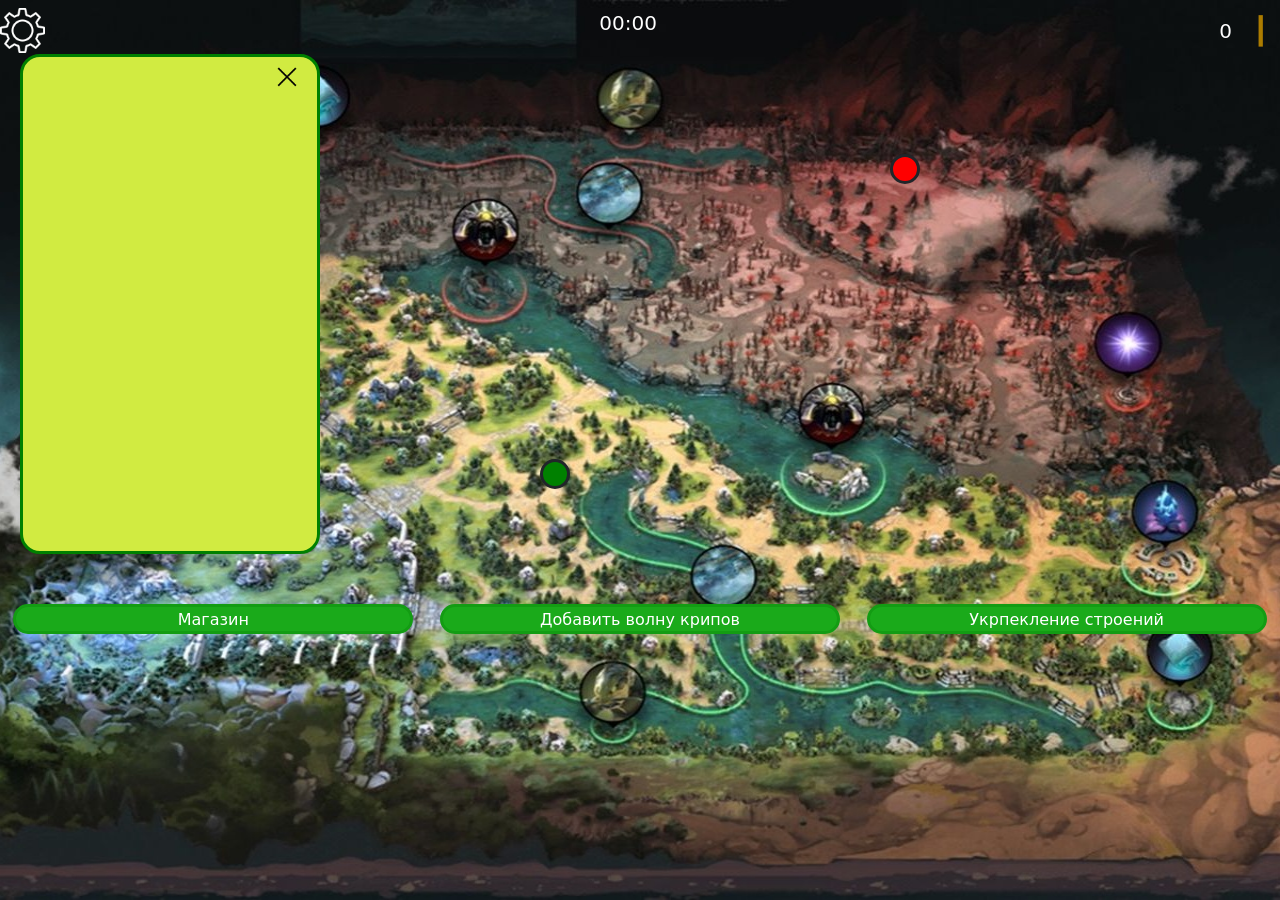
==== game/game.html @ 8e622421 "start point" ====
<!DOCTYPE html>
<html lang="en">
  <head>
    <meta charset="UTF-8" />
    <meta name="viewport" content="width=device-width, initial-scale=1.0" />
    <title>Document</title>
    <link rel="stylesheet" href="game.css" />
  </head>
  <body>
    <link
      href="https://cdn.jsdelivr.net/npm/bootstrap@5.3.2/dist/css/bootstrap.min.css"
      rel="stylesheet"
    />
    <script src="https://cdn.jsdelivr.net/npm/bootstrap@5.3.2/dist/js/bootstrap.bundle.min.js"></script>
    <div class="header mt-2">
      <input
        class="settings__button"
        id="settings"
        type="image"
        src="/img/pngwing.com.png"
        alt="Настройки"
        class="settings"
      />

      <div class="time">00:00</div>
      <div class="money">
        <span class="header__money p-2" id="money">0</span
        ><img
          src="/img/pngwing.com (6).png"
          alt="Ваше золото"
          class="header__img"
        />
      </div>
    </div>
    <div class="wave__radiant"></div>
    <div class="wave__dire"></div>
    <div class="registration__container">
      <form class="registration" action="#" method="post">
        <label for="username"> Введите ваш никнейм</label>
        <input class="nickname" type="text" id="nickname" name="nickname" />

        <br />

        <input
          class="post__button"
          type="submit"
          value="Закинуть жестко"
          disabled
        />
      </form>
    </div>
    <div class="shop__container">
      <input
        class="close__button"
        id="close"
        type="image"
        src="/img/close.png"
        alt="Закрыть"
      />
    </div>
    <div class="button__container">
      <button class="button shop">Магазин</button>

      <button class="button wave">Добавить волну крипов</button>

      <button class="button glif">Укрпекление строений</button>
    </div>
  </body>
</html>
---- game/game.css ----
@import url("https://fonts.googleapis.com/css2?family=Caveat:wght@400..700&display=swap");

body {
  font-family: "Caveat", cursive;
  font-optical-sizing: auto;
  font-weight: weight;
  font-style: normal;
  font-size: 5vh;
  background-image: url("/img/kak-izmenilas-karta-dota-2-vse-obnovleniya-karty-v-patche-7-38-na-skrinshotah_1739933718349508983.jpg");
  background-repeat: no-repeat;
  background-size: 100% 100vh;
  overflow: hidden;
}

.settings__button {
  color: white;
  width: 5vh;
  height: 5vh;
}

.registration__container {
  display: none;
  justify-content: center;
  margin-top: 25vh;
}

.registration {
  display: flex;
  justify-content: center;
  align-items: center;
  flex-direction: column;
  color: white;
}

.post__button {
  width: 30vh;
  height: 5vh;
  color: white;
  background: rgb(26, 170, 26);
  border: rgb(19, 156, 19) solid;
  border-radius: 20px;
}
.post__button:active {
  box-shadow: inset 0 0 10px #000000;
}

.button__container {
  display: flex;
  justify-content: space-around;
  margin-top: 550px;
}

.button {
  width: 400px;
  height: 30px;
  color: white;
  background: rgb(26, 170, 26);
  border: rgb(19, 156, 19) solid;
  border-radius: 20px;
}

.button:active {
  box-shadow: inset 0 0 10px #000000;
}

.header {
  display: flex;
  flex-direction: row;
  justify-content: space-between;
  flex-wrap: nowrap;
  color: white;
}

.wave__radiant {
  width: 30px;
  height: 30px;
  position: absolute;
  background-color: green;
  border-radius: 50%;
  border: 3px solid;
  margin-top: 45vh;
  margin-left: 60vh;
}

.wave__dire {
  width: 30px;
  height: 30px;
  position: absolute;
  background-color: red;
  border-radius: 50%;
  border: 3px solid;
  margin-left: 890px;
  margin-top: 100px;
}

.header__img {
  width: 40px;
  height: 40px;
}

.header__money {
  font-size: 20px;
}

.money {
  display: flex;
  align-items: center;
  flex-direction: row;
  flex-wrap: nowrap;
}

.time {
  font-size: 20px;
}

.shop__container {
  width: 300px;
  height: 500px;
  margin-left: 20px;
  background-color: #d1eb41;
  border: green solid;
  border-radius: 20px;
  position: absolute;
}
.close__button {
  width: 40px;
  height: 40px;
  margin-left: 83%;
}
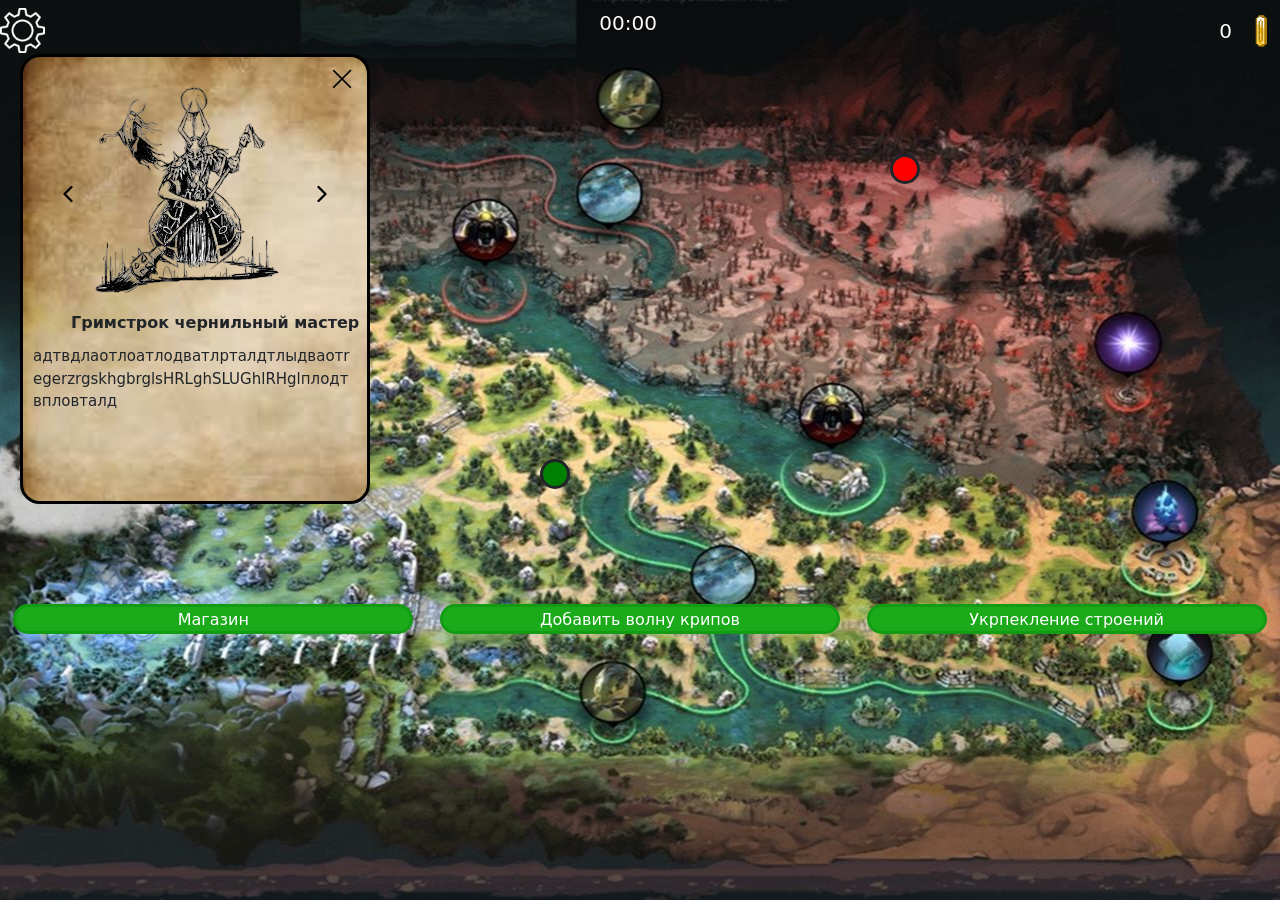
==== commit 0c23e820: "вроде работает но лучше перебздеть чем недобздеть" ====
--- a/game/game.html
+++ b/game/game.html
@@ -57,6 +57,51 @@
         src="/img/close.png"
         alt="Закрыть"
       />
+      <div class="shop__card">
+        <button class="nav-arrow arrow-left">
+          <svg
+            class="arrow-icon"
+            viewBox="0 0 24 24"
+            fill="none"
+            xmlns="http://www.w3.org/2000/svg"
+          >
+            <path
+              d="M15 18L9 12L15 6"
+              stroke="currentColor"
+              stroke-width="2"
+              stroke-linecap="round"
+              stroke-linejoin="round"
+            />
+          </svg>
+        </button>
+
+        <img class="card__img" src="/img/grimShop-Photoroom.png" />
+
+        <button class="nav-arrow arrow-right">
+          <svg
+            class="arrow-icon"
+            viewBox="0 0 24 24"
+            fill="none"
+            xmlns="http://www.w3.org/2000/svg"
+          >
+            <path
+              d="M9 18L15 12L9 6"
+              stroke="currentColor"
+              stroke-width="2"
+              stroke-linecap="round"
+              stroke-linejoin="round"
+            />
+          </svg>
+        </button>
+      </div>
+      <div class="ms-5">
+        <b>Гримстрок чернильный мастер</b>
+      </div>
+      <div class="description">
+        <p>
+          адтвдлаотлоатлодватлрталдтлыдваотregerzrgskhgbrglsHRLghSLUGhlRHglплодтвпловталд
+        </p>
+      </div>
     </div>
     <div class="button__container">
       <button class="button shop">Магазин</button>
--- a/game/game.css
+++ b/game/game.css
@@ -9,7 +9,6 @@
   background-image: url("/img/kak-izmenilas-karta-dota-2-vse-obnovleniya-karty-v-patche-7-38-na-skrinshotah_1739933718349508983.jpg");
   background-repeat: no-repeat;
   background-size: 100% 100vh;
-  overflow: hidden;
 }
 
 .settings__button {
@@ -114,16 +113,40 @@
 }
 
 .shop__container {
-  width: 300px;
-  height: 500px;
+  width: 350px;
+  height: 450px;
   margin-left: 20px;
-  background-color: #d1eb41;
-  border: green solid;
+  background-image: url(/img/backgroundShop.jpg);
+  background-repeat: no-repeat;
+  background-size: 110%;
+  border: black solid;
   border-radius: 20px;
   position: absolute;
 }
 .close__button {
   width: 40px;
   height: 40px;
-  margin-left: 83%;
+  margin-top: 2px;
+  margin-left: 87%;
 }
+
+.shop__card {
+  display: flex;
+  justify-content: center;
+  align-items: center;
+  margin-top: -30px;
+}
+
+.nav-arrow {
+  background: none;
+  border: none;
+  width: 40px;
+  height: 40px;
+}
+
+.description {
+  font-size: 15px;
+  margin: 10px;
+  overflow-wrap: break-word;
+  hyphens: auto;
+}
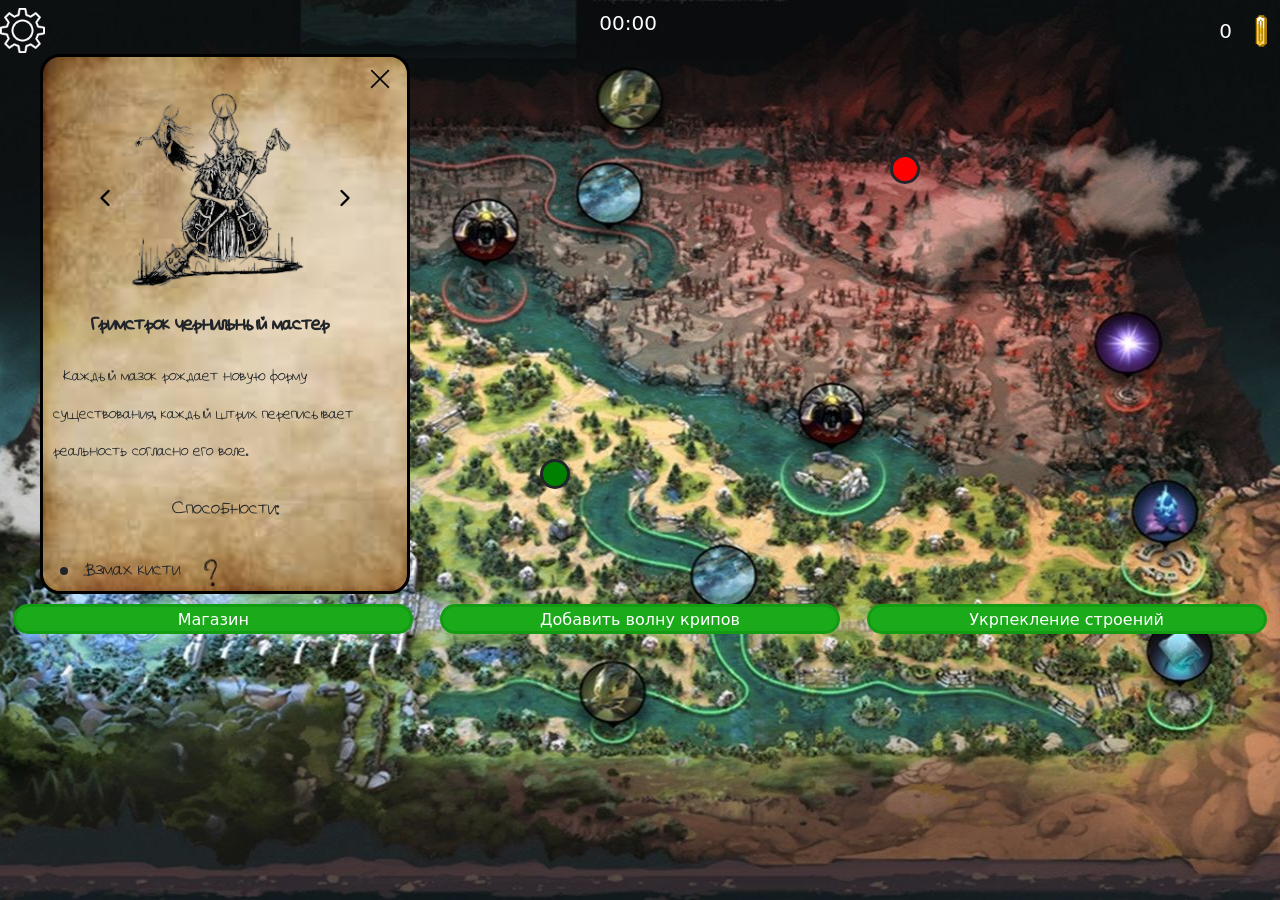
==== commit 08cf0f52: "короче сюда буду заливать потихоньку то что верстаю" ====
--- a/game/game.html
+++ b/game/game.html
@@ -75,7 +75,7 @@
           </svg>
         </button>
 
-        <img class="card__img" src="/img/grimShop-Photoroom.png" />
+        <img class="shop__img" src="/img/grimShop-Photoroom.png" />
 
         <button class="nav-arrow arrow-right">
           <svg
@@ -99,8 +99,35 @@
       </div>
       <div class="description">
         <p>
-          адтвдлаотлоатлодватлрталдтлыдваотregerzrgskhgbrglsHRLghSLUGhlRHglплодтвпловталд
+          Каждый мазок рождает новую форму существования, каждый штрих
+          переписывает реальность согласно его воле.
         </p>
+      </div>
+      <div class="skill">
+        <p class="d-flex justify-content-center">Способности:</p>
+        <ul class="ms-2">
+          <li>
+            Взмах кисти
+            <img src="/img/question.png" alt="Описание" class="skill__img" />
+          </li>
+
+          <li>
+            Выпуск фантома
+            <img src="/img/question.png" alt="Описание" class="skill__img" />
+          </li>
+
+          <li>
+            Косание кистью
+            <img src="/img/question.png" alt="Описание" class="skill__img" />
+          </li>
+        </ul>
+      </div>
+      <div class="shop__button__container">
+        <button class="shop__button">Купить</button>
+
+        <!-- <button class="shop__button improve">Улучшить</button>
+
+        <button class="shop__button remove">Убрать</button> -->
       </div>
     </div>
     <div class="button__container">
--- a/game/game.css
+++ b/game/game.css
@@ -1,4 +1,12 @@
 @import url("https://fonts.googleapis.com/css2?family=Caveat:wght@400..700&display=swap");
+
+@font-face {
+  font-family: "lapkoi Light";
+  src: url("/fonts/lapkoi.ttf") format("truetype");
+  font-weight: 300;
+  font-style: normal;
+  font-display: swap;
+}
 
 body {
   font-family: "Caveat", cursive;
@@ -113,15 +121,20 @@
 }
 
 .shop__container {
-  width: 350px;
-  height: 450px;
-  margin-left: 20px;
+  font-family: "lapkoi Light";
+  font-size: 30px;
+  width: 370px;
+  height: 540px;
+  margin-left: 40px;
   background-image: url(/img/backgroundShop.jpg);
   background-repeat: no-repeat;
   background-size: 110%;
   border: black solid;
   border-radius: 20px;
   position: absolute;
+  overflow-y: auto;
+  scrollbar-width: thin;
+  scrollbar-color: rgba(0, 0, 0, 0.7) transparent;
 }
 .close__button {
   width: 40px;
@@ -137,6 +150,10 @@
   margin-top: -30px;
 }
 
+.shop__img {
+  height: 220px;
+}
+
 .nav-arrow {
   background: none;
   border: none;
@@ -145,8 +162,27 @@
 }
 
 .description {
-  font-size: 15px;
+  font-size: 25px;
   margin: 10px;
   overflow-wrap: break-word;
   hyphens: auto;
+  text-indent: 10px;
 }
+
+.skill__img {
+  width: 50px;
+  height: 30px;
+}
+
+.shop__button__container {
+  display: flex;
+  justify-content: center;
+  margin-top: -10px;
+  gap: 120px;
+}
+
+.shop__button {
+  background: none;
+  border: none;
+  font-weight: bold;
+}
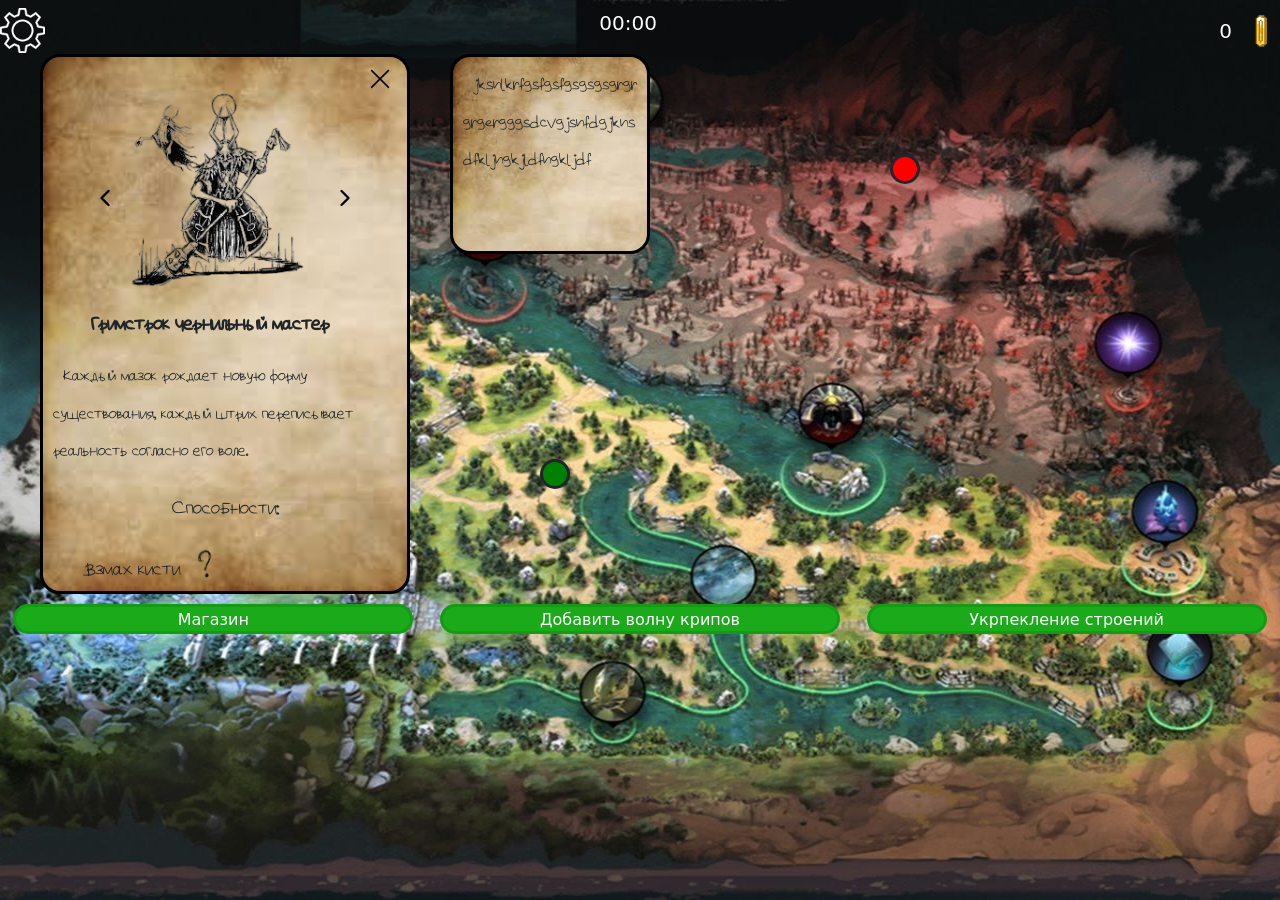
==== commit 885679b4: "вроде с версткой все" ====
--- a/game/game.html
+++ b/game/game.html
@@ -106,17 +106,17 @@
       <div class="skill">
         <p class="d-flex justify-content-center">Способности:</p>
         <ul class="ms-2">
-          <li>
+          <li class="skill__row">
             Взмах кисти
             <img src="/img/question.png" alt="Описание" class="skill__img" />
           </li>
 
-          <li>
+          <li class="skill__row">
             Выпуск фантома
             <img src="/img/question.png" alt="Описание" class="skill__img" />
           </li>
 
-          <li>
+          <li class="skill__row">
             Косание кистью
             <img src="/img/question.png" alt="Описание" class="skill__img" />
           </li>
@@ -124,11 +124,17 @@
       </div>
       <div class="shop__button__container">
         <button class="shop__button">Купить</button>
+        <div class="shop__button__container__second">
+          <button class="shop__button improve">Улучшить</button>
 
-        <!-- <button class="shop__button improve">Улучшить</button>
-
-        <button class="shop__button remove">Убрать</button> -->
+          <button class="shop__button remove">Убрать</button>
+        </div>
       </div>
+    </div>
+    <div class="info">
+      <p class="description">
+        jksnlkrfgsfgsfgsgsgsgrgrgrgergggsdcvgjsnfdgjknsdfkljngkjldfngkljdf
+      </p>
     </div>
     <div class="button__container">
       <button class="button shop">Магазин</button>
--- a/game/game.css
+++ b/game/game.css
@@ -186,3 +186,28 @@
   border: none;
   font-weight: bold;
 }
+
+.info {
+  font-family: "lapkoi Light";
+  font-size: 30px;
+  position: absolute;
+  width: 200px;
+  height: 200px;
+  background-image: url(/img/backgroundShop.jpg);
+  background-repeat: no-repeat;
+  background-size: 110%;
+  border: black solid;
+  border-radius: 20px;
+  margin-left: 450px;
+  overflow-y: auto;
+}
+
+.skill__row {
+  display: flex;
+  flex-direction: row;
+  flex-wrap: nowrap;
+}
+
+.shop__button__container__second {
+  display: none;
+}
